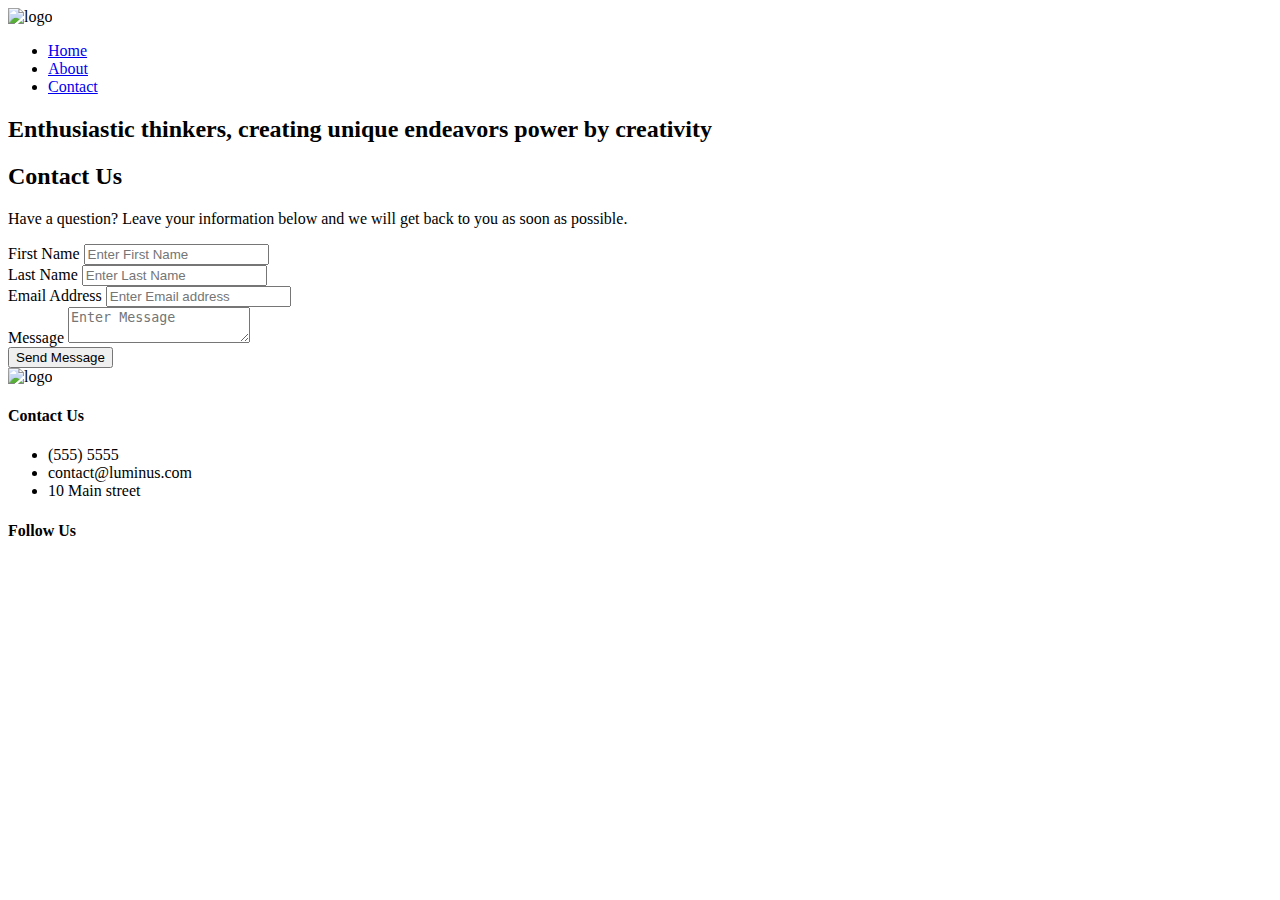
==== contacts.html @ 3e4ad89a "Lumina Design" ====
<!DOCTYPE html>
<html lang="en">
<head>
    <meta charset="UTF-8">
    <meta name="viewport" content="width=device-width, initial-scale=1.0">
    
    <link rel="stylesheet" href="https://cdnjs.cloudflare.com/ajax/libs/font-awesome/6.6.0/css/all.min.css" integrity="sha512-Kc323vGBEqzTmouAECnVceyQqyqdsSiqLQISBL29aUW4U/M7pSPA/gEUZQqv1cwx4OnYxTxve5UMg5GT6L4JJg==" crossorigin="anonymous" referrerpolicy="no-referrer" />
    <link rel="preconnect" href="https://fonts.googleapis.com">
    <link rel="preconnect" href="https://fonts.gstatic.com" crossorigin>
    <link href="https://fonts.googleapis.com/css2?family=Open+Sans:ital,wght@0,300..800;1,300..800&display=swap" rel="stylesheet">
    <link rel="stylesheet" href="css/styles.css" />
    <link rel="icon" href="images/favicon.ico" />
    <title>Contact Lumina Creative</title>
</head>
<body>
        <header>           
            <div class="container container-sm header-flex">
                <img src="images/logo.png" alt="logo" class="logo">
                <ul class="main-menu">
                    <li><a href="/">Home</a></li>
                    <li><a href="about.html">About</a></li>
                    <li><a class="current" href="contacts.html">Contact</a></li>
                </ul>
            </div>
        </header>
        <section class="hero bg-dark">
            <div class="container container sm">
                <h2> <span class="bg-primary">Enthusiastic</span>  thinkers, creating unique 
                    endeavors power by <span class="bg-primary">creativity</span></h2>
            </div>
            
        </section>
        <section class="contact">
            <div class="container container-sm">
                <h2 class="section-heading">Contact Us</h2>
                <p>
                    Have a question? Leave your information below 
                    and we will get back to you as soon as possible.
                </p>
                <form>
                <div class="form-group">
                    <label for="first-name" class="visually-hidden">First Name</label>
                    <input type="text" name="first-name" id="first-name" placeholder="Enter First Name">
                </div>
                <div class="form-group">
                    <label for="last-name" class="visually-hidden">Last Name</label>
                    <input type="text" name="last-name" id="last-name" placeholder="Enter Last Name">
                </div>
                <div class="form-group">
                    <label for="email" class="visually-hidden">Email Address</label>
                    <input type="email" name="email" id="email" placeholder="Enter Email address">
                </div>
                <div class="form-group">
                    <label for="message" class="visually-hidden">Message</label>
                    <textarea name="message" id="message" placeholder="Enter Message" ></textarea>
                </div>
                <div class="form-group">
                    <button class="btn" type="submit">Send Message</button>
                </div>
            </form>
            </div>
            
        </section>
        
        <footer class="footer">
            <div class="container footer-flex">
                <img src="images/logo.png" alt="logo" />
                <div class="contact">
                    <h4>Contact Us</h4>
                    <ul>
                        <li>(555) 5555</li>
                        <li>contact@luminus.com</li>
                        <li>10 Main street </li>
                    </ul>
                </div>
                <div class="social">
                    <h4>Follow Us</h4>
                    <a href="#"> <i class="fab fa-facebook fa-2x"></i></a>
                    <a href="#"> <i class="fab fa-twitter fa-2x"></i></a>
                    <a href="#"> <i class="fab fa-instagram fa-2x"></i></a>
                    <a href="#"> <i class="fab fa-pinterest fa-2x"></i></a>
                    <a href="#"> <i class="fab fa-tumbler fa-2x"></i></a>
                </div>
            </div>
        </footer>
</body>
</html>
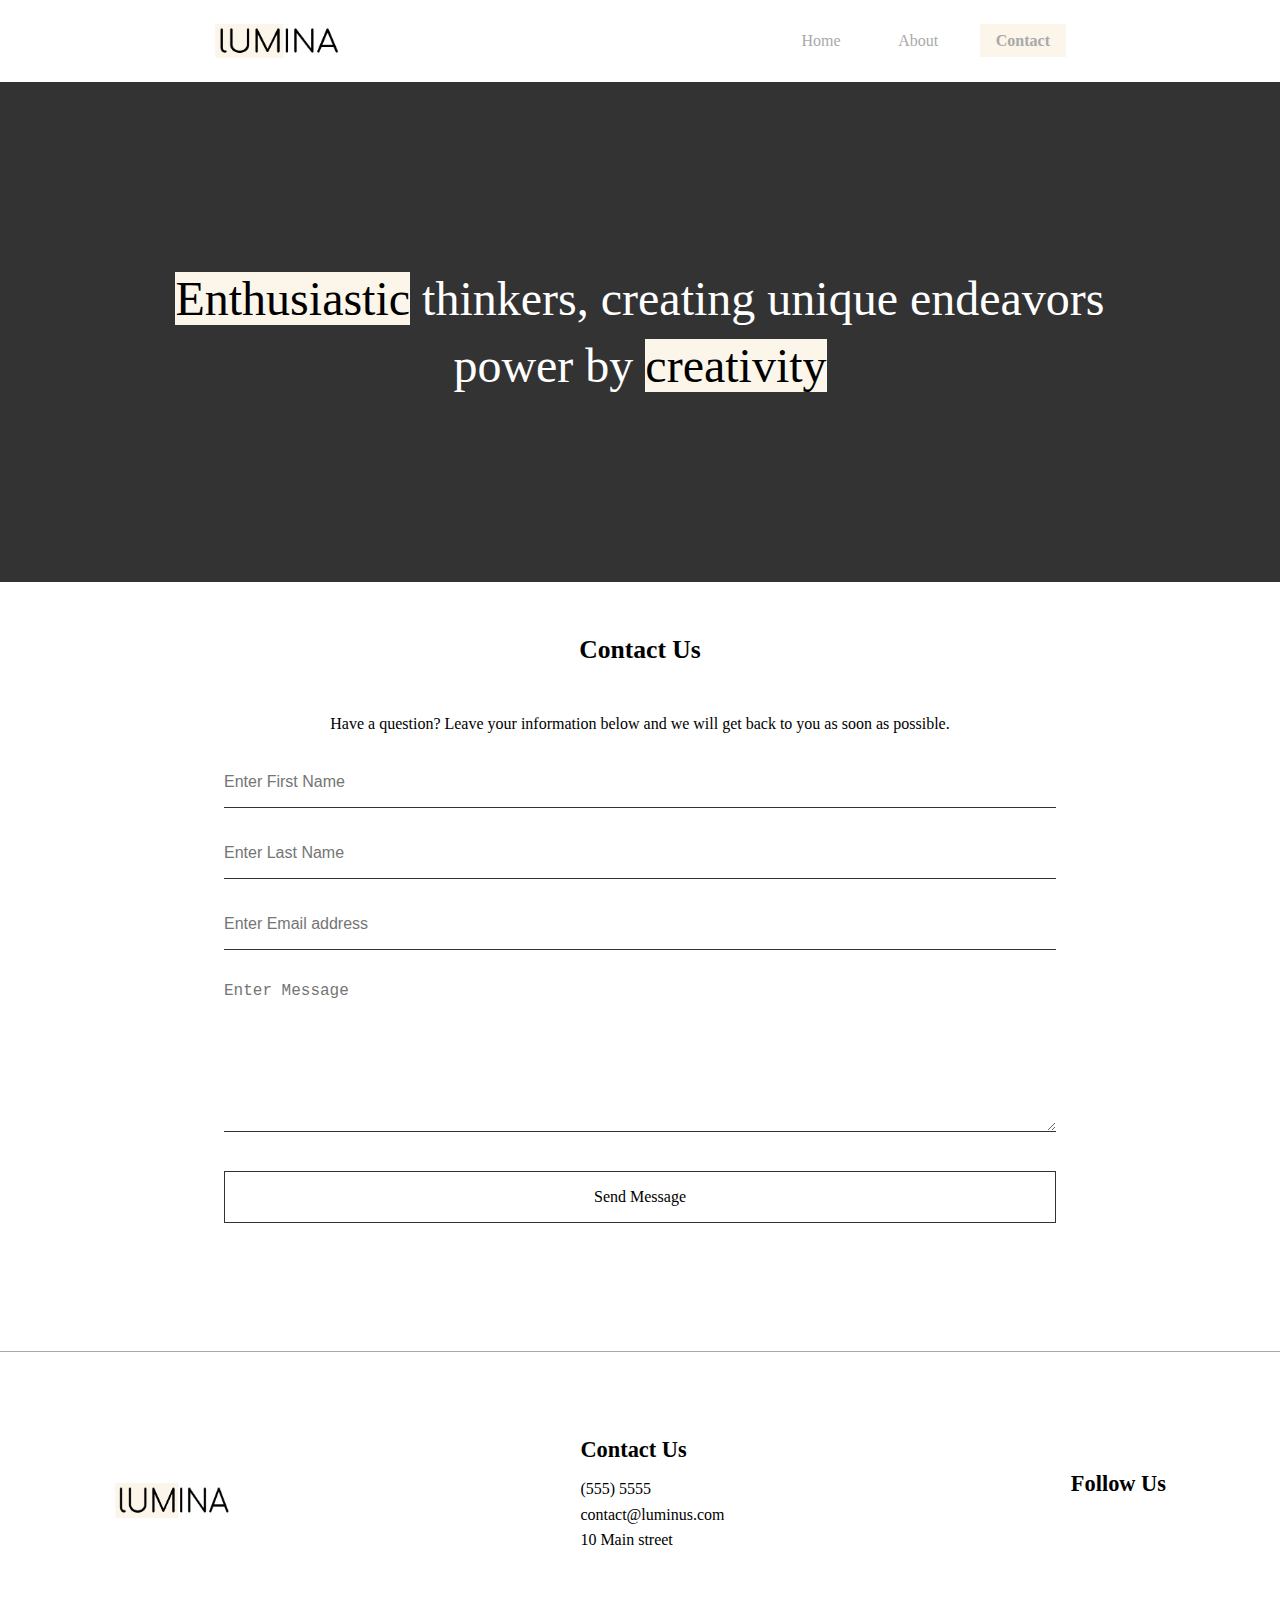
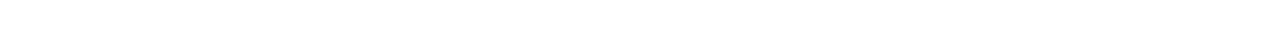
==== commit bbba9a68: "added contact form" ====
--- a/contacts.html
+++ b/contacts.html
@@ -37,7 +37,7 @@
                     Have a question? Leave your information below 
                     and we will get back to you as soon as possible.
                 </p>
-                <form>
+                <form name="contact" netlify>
                 <div class="form-group">
                     <label for="first-name" class="visually-hidden">First Name</label>
                     <input type="text" name="first-name" id="first-name" placeholder="Enter First Name">
--- a/css/styles.css
+++ b/css/styles.css
@@ -0,0 +1,235 @@
+* {
+  margin: 0;
+  padding: 0;
+  box-sizing: border-box;
+}
+:root {
+  --bg-primary: #fcf5e9;
+  --dark-color: #333;
+  --container-normal: 1100px;
+  --container-wide: 1400px;
+  --container-narrow: 900px;
+}
+body {
+  font-family: "Open Sans" sans-serif;
+  line-height: 1.6;
+  font-size: 16px;
+}
+a {
+  text-decoration: none;
+  color: darkgray;
+}
+
+ul {
+  list-style: none;
+}
+img {
+  max-width: 100%;
+}
+.bg-primary {
+  background: var(--bg-primary);
+  color: #000;
+}
+.bg-dark {
+  background: var(--dark-color);
+  color: #fff;
+}
+.btn {
+  display: inline-block;
+  padding: 1rem 2rem;
+  border: 1px solid #333;
+  background: transparent;
+  font-family: inherit;
+  font-size: inherit;
+  cursor: pointer;
+}
+.btn:hover {
+  background: #333;
+  color: #fff;
+}
+.visually-hidden {
+  clip: rect(0 0 0 0);
+  clip-path: inset(50%);
+  height: 1px;
+  overflow: hidden;
+  position: absolute;
+  white-space: nowrap;
+  width: 1px;
+}
+.container {
+  max-width: var(--container-normal);
+  margin: 0 auto;
+  padding: 0 1.5rem;
+}
+.container-lg {
+  max-width: var(--container-wide);
+}
+.container-sm {
+  max-width: var(--container-narrow);
+}
+.section-heading {
+  font-size: 1.6rem;
+  text-align: center;
+  margin-bottom: 40px;
+}
+header {
+  margin: 1.5rem auto;
+}
+header .container {
+  display: flex;
+  justify-content: space-between;
+  align-items: center;
+}
+header .logo {
+  width: 130px;
+}
+header .main-menu {
+  display: flex;
+  justify-content: space-between;
+  align-items: center;
+  gap: 1.6rem;
+}
+header .main-menu a {
+  padding: 0.5rem 1rem;
+}
+header .main-menu a:hover {
+  background: var(--bg-primary);
+}
+.current {
+  background: var(--bg-primary);
+  font-weight: 700;
+}
+.hero {
+  height: 500px;
+  display: flex;
+  justify-content: center;
+  align-items: center;
+  text-align: center;
+}
+.hero h2 {
+  font-size: 3rem;
+  line-height: 1.4;
+  font-weight: normal;
+}
+.gallery-flex {
+  /* display: flex; */
+  /* flex-wrap: wrap;
+  justify-content: center; */
+  display: grid;
+  grid-template-columns: repeat(3, 1fr);
+  gap: 20px;
+}
+.gallery-item {
+  /* width: calc(33.333% - 20px); */
+  width: 100%;
+  border-radius: 8px;
+}
+.gallery-item img {
+  border-radius: 10px;
+}
+.gallery-item:hover {
+  opacity: 0.9;
+}
+
+.footer {
+  border-top: 1px solid #aaa;
+  padding: 2rem 1.5rem;
+  margin-top: 2rem;
+}
+.footer .footer-flex {
+  display: flex;
+  justify-content: space-between;
+  align-items: center;
+}
+.footer img {
+  width: 120px;
+  height: 35px;
+}
+.footer h4 {
+  font-size: 1.4rem;
+  margin-bottom: 0.5rem;
+}
+.footer a {
+  margin: 0.2rem;
+}
+
+/* Abut page Design */
+.services {
+  padding: 3rem 0 4rem;
+}
+.services-flex {
+  display: flex;
+  gap: 2rem;
+}
+.service-item h4 {
+  font-size: 1.1rem;
+  margin-bottom: 0.7rem;
+}
+.team {
+  padding: 3rem 0 4rem;
+}
+.team-flex {
+  display: flex;
+  gap: 1.4rem;
+}
+.team-items img {
+  border-radius: 10px;
+}
+
+/*Contact Design */
+.contact {
+  padding: 3rem 0 4rem;
+}
+.contact p {
+  text-align: center;
+  margin-bottom: 2rem;
+}
+form {
+  margin: 0 10px;
+}
+.form-group {
+  margin: 2rem 0;
+}
+.contact input,
+.contact textarea {
+  border: none;
+  border-bottom: 1px solid #333;
+  width: 100%;
+  font-size: inherit;
+  font-size: inherit;
+  padding-bottom: 1rem;
+}
+.contact textarea {
+  height: 150px;
+}
+.contact input:focus,
+.contact textarea:focus {
+  outline: 0;
+}
+.contact .btn {
+  width: 100%;
+}
+@media (max-width: 768px) {
+  header .container {
+    flex-direction: column;
+    gap: 1.5rem;
+  }
+  .hero {
+    height: 250px;
+    font-size: 1.6rem;
+  }
+  .gallery-flex {
+    grid-template-columns: 1fr 1fr;
+  }
+  .gallery-item {
+    /* width: calc(50% - 20px); */
+    width: 100%;
+  }
+  footer .footer-flex,
+  .services .services-flex,
+  .team .team-flex {
+    flex-direction: column;
+    gap: 1.5rem;
+    text-align: center;
+  }
+}
